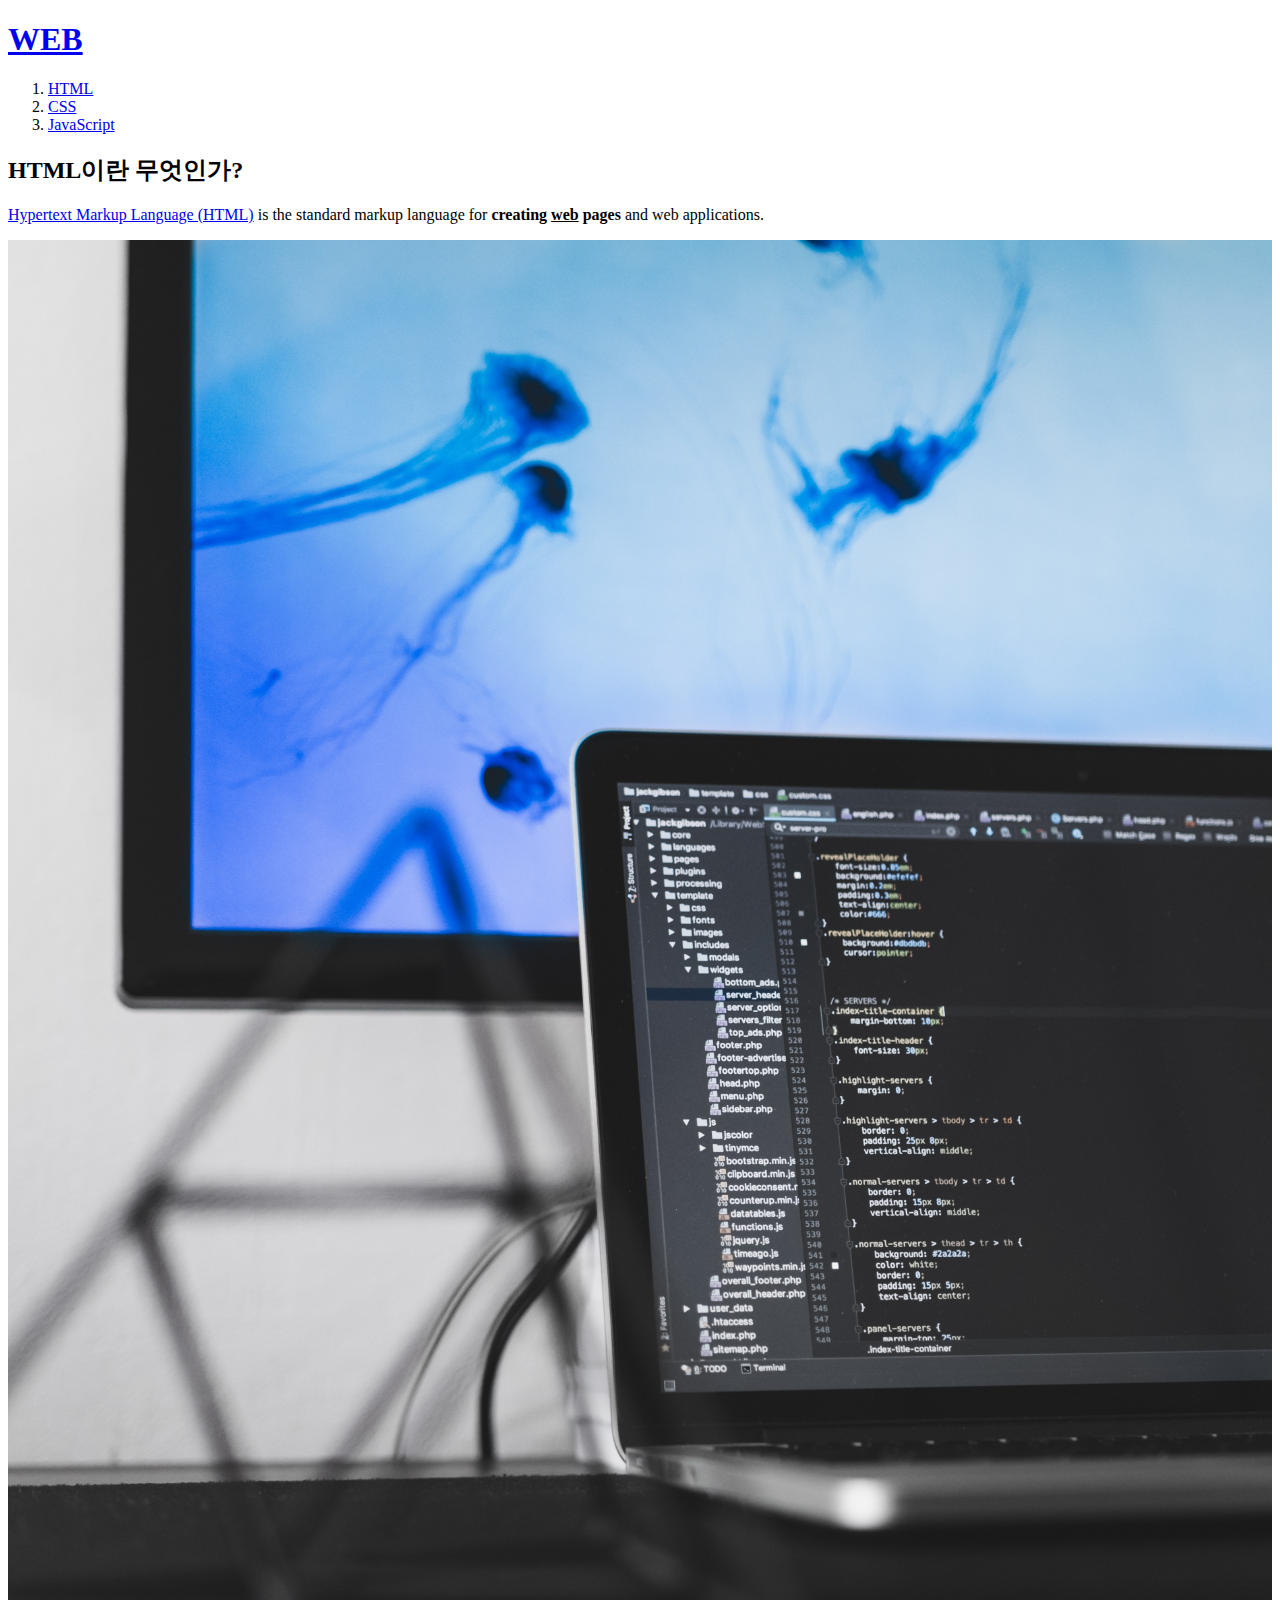
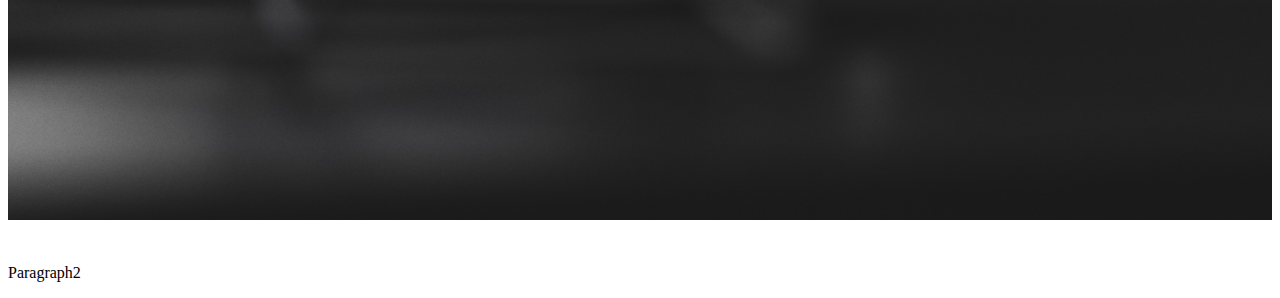
==== 1.html @ 05c6fa9f "first version" ====
<!doctype html>
<html>
<head>
  <title>WEB1 - html</title>
  <meta charset="utf-8">
</head>
<body>
  <h1><a href="index.html">WEB</a></h1>
  <ol>
    <li><a href="1.html">HTML</a></li>
    <li><a href="2.html">CSS</a></li>
    <li><a href="3.html">JavaScript</a></li>
  </ol>
  <h2>HTML이란 무엇인가?</h2>
  <p><a href="https://www.w3.org/TR/html51/" target="_blank" title="html5 specification">Hypertext Markup Language (HTML)</a> is the standard markup language for <strong>creating <u>web</u> pages</strong> and web applications.</p>
  <img src="coding.jpg" width="100%">
  <p style="margin-top:40px;">Paragraph2</p>
</body>
</html>
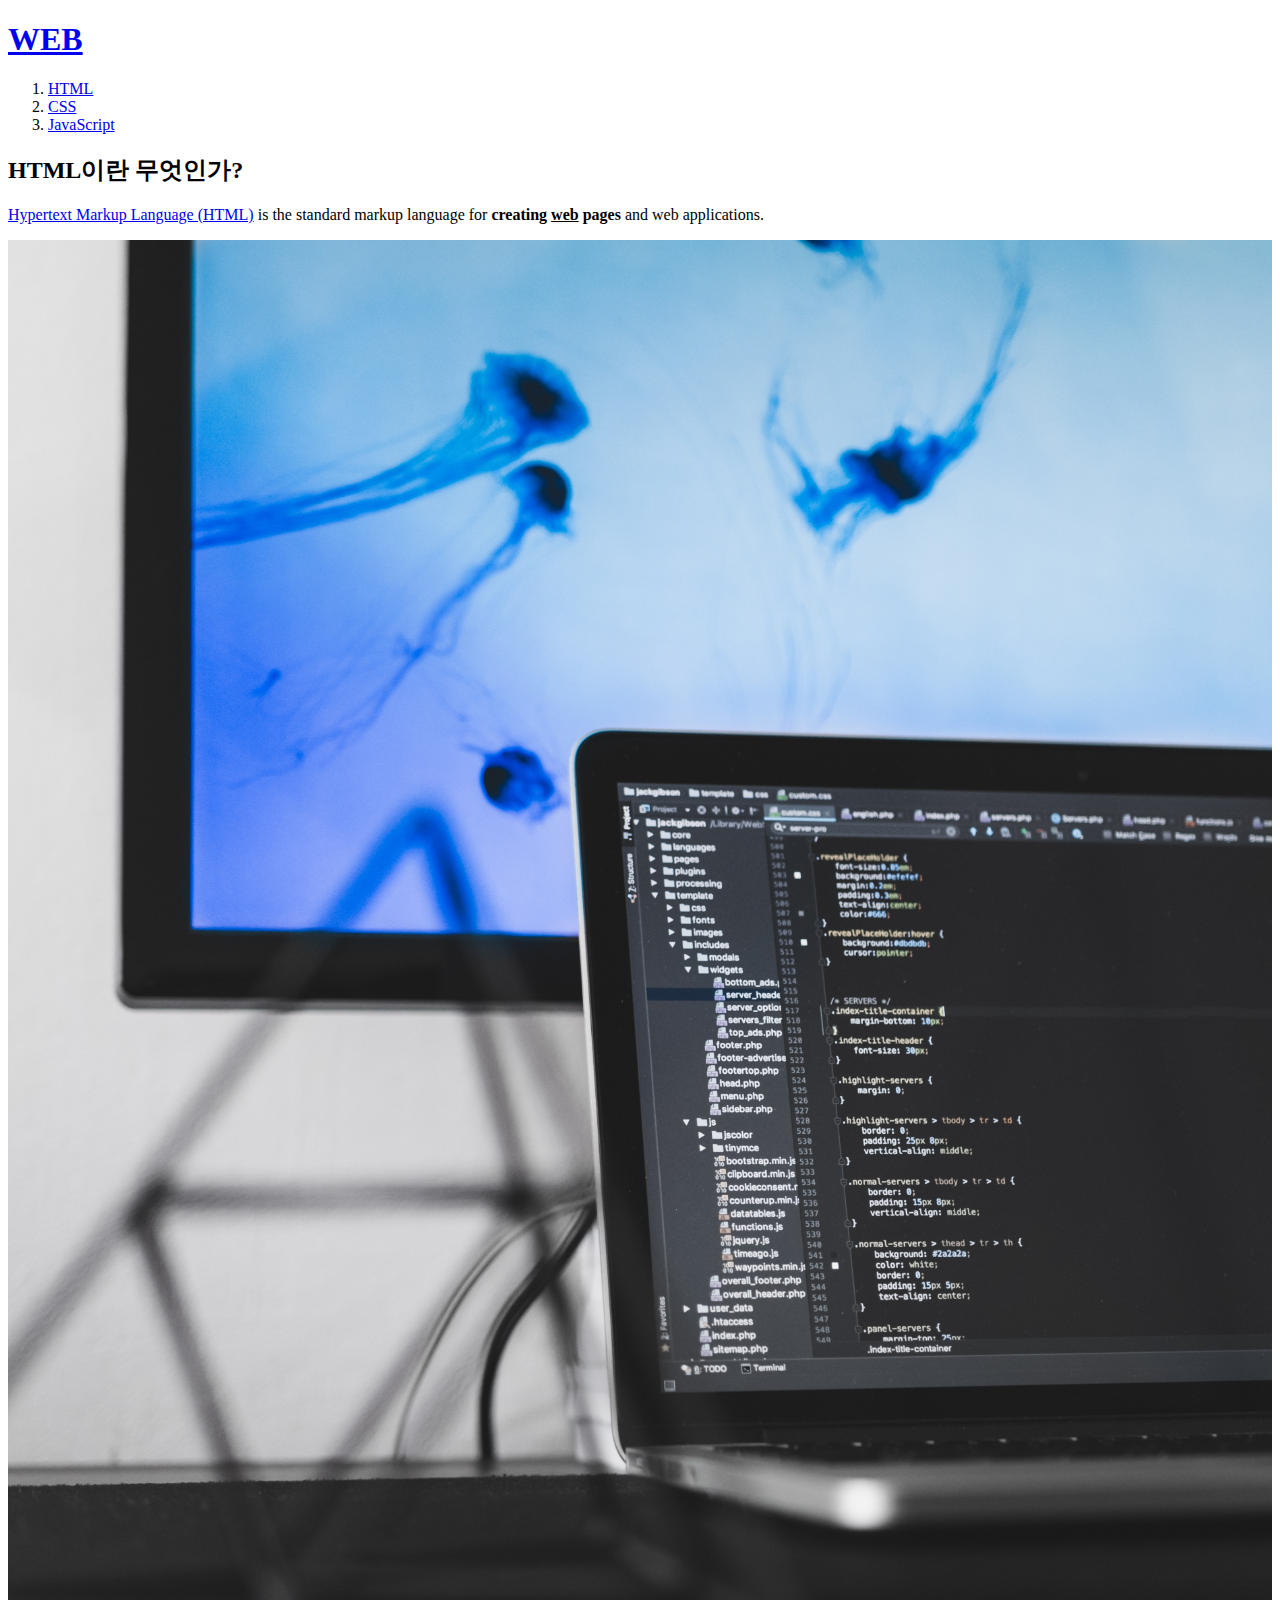
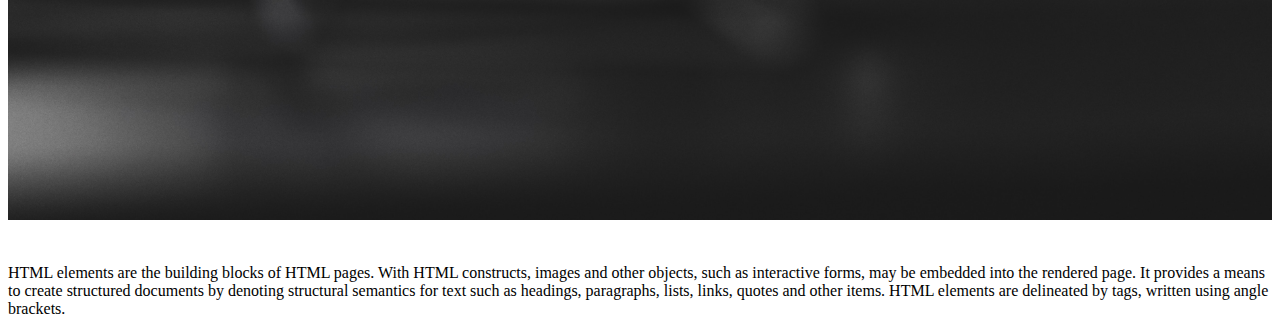
==== commit 05b838a8: "Add files via upload" ====
--- a/1.html
+++ b/1.html
@@ -1,7 +1,7 @@
 <!doctype html>
 <html>
 <head>
-  <title>WEB1 - html</title>
+  <title>WEB1 - HTML</title>
   <meta charset="utf-8">
 </head>
 <body>
@@ -14,6 +14,6 @@
   <h2>HTML이란 무엇인가?</h2>
   <p><a href="https://www.w3.org/TR/html51/" target="_blank" title="html5 specification">Hypertext Markup Language (HTML)</a> is the standard markup language for <strong>creating <u>web</u> pages</strong> and web applications.</p>
   <img src="coding.jpg" width="100%">
-  <p style="margin-top:40px;">Paragraph2</p>
+  <p style="margin-top:40px;">HTML elements are the building blocks of HTML pages. With HTML constructs, images and other objects, such as interactive forms, may be embedded into the rendered page. It provides a means to create structured documents by denoting structural semantics for text such as headings, paragraphs, lists, links, quotes and other items. HTML elements are delineated by tags, written using angle brackets.</p>
 </body>
 </html>
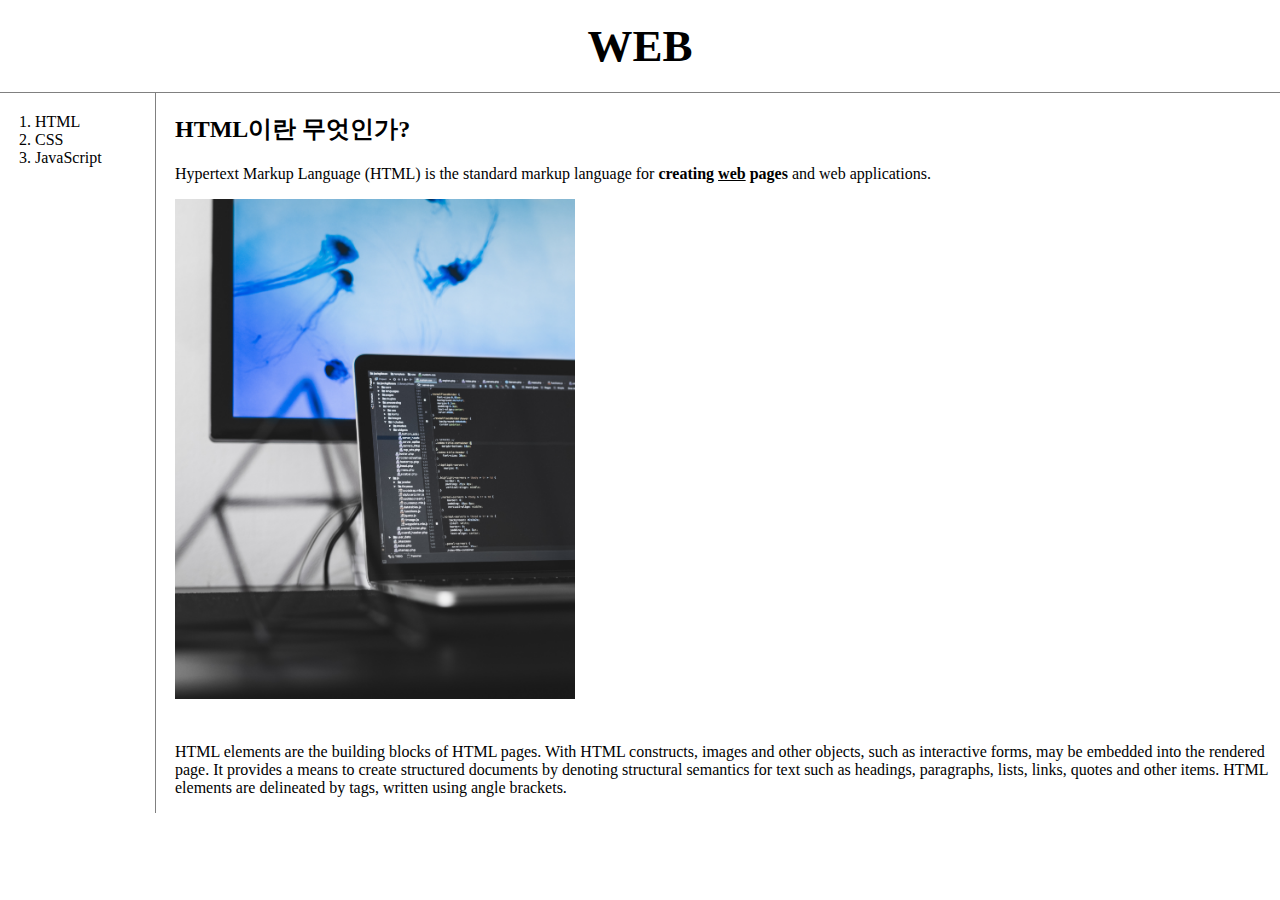
==== commit 249f67e0: "After CSS" ====
--- a/1.html
+++ b/1.html
@@ -1,19 +1,25 @@
 <!doctype html>
 <html>
-<head>
-  <title>WEB1 - HTML</title>
-  <meta charset="utf-8">
-</head>
-<body>
-  <h1><a href="index.html">WEB</a></h1>
-  <ol>
-    <li><a href="1.html">HTML</a></li>
-    <li><a href="2.html">CSS</a></li>
-    <li><a href="3.html">JavaScript</a></li>
-  </ol>
-  <h2>HTML이란 무엇인가?</h2>
-  <p><a href="https://www.w3.org/TR/html51/" target="_blank" title="html5 specification">Hypertext Markup Language (HTML)</a> is the standard markup language for <strong>creating <u>web</u> pages</strong> and web applications.</p>
-  <img src="coding.jpg" width="100%">
-  <p style="margin-top:40px;">HTML elements are the building blocks of HTML pages. With HTML constructs, images and other objects, such as interactive forms, may be embedded into the rendered page. It provides a means to create structured documents by denoting structural semantics for text such as headings, paragraphs, lists, links, quotes and other items. HTML elements are delineated by tags, written using angle brackets.</p>
-</body>
+  <head>
+    <title>WEB1 - HTML</title>
+    <meta charset="utf-8">
+    <link rel="stylesheet" href="style.css">
+  </head>
+  <body>
+    <h1><a href="index.html">WEB</a></h1>
+    <div id="grid">
+      <ol>
+        <li><a href="1.html" class="active">HTML</a></li>
+        <li><a href="2.html">CSS</a></li>
+        <li><a href="3.html">JavaScript</a></li>
+      </ol>
+      <div id="article">
+        <h2>HTML이란 무엇인가?</h2>
+        <p><a href="https://www.w3.org/TR/html51/" target="_blank" title="html5 specification">Hypertext Markup Language (HTML)</a> is the standard markup language for <strong>creating <u>web</u> pages</strong> and web applications.</p>
+        <img src="coding.jpg" width="400px">
+        <p style="margin-top:40px;">HTML elements are the building blocks of HTML pages. With HTML constructs, images and other objects, such as interactive forms, may be embedded into the rendered page. It provides a means to create structured documents by denoting structural semantics for text such as headings, paragraphs, lists, links, quotes and other items. HTML elements are delineated by tags, written using angle brackets.
+        </p>
+      </div>
+    </div>
+  </body>
 </html>
--- a/style.css
+++ b/style.css
@@ -0,0 +1,47 @@
+a {
+  color:black;
+  text-decoration:none;
+}
+h1 {
+  font-size:45px;
+  text-align:center;
+  border-bottom:1px solid gray;
+  margin:0;
+  padding:20px;
+}
+ol {
+  border-right:1px solid gray;
+  width:100px;
+  margin:0;
+  padding:20px;
+}
+body {
+  margin:0;
+}
+.saw {
+  color:gray;
+}
+#active {
+  color:red;
+}
+#grid {
+  display:grid;
+  grid-template-columns:150px 1fr;
+}
+#grid ol {
+  padding-left:35px;
+}
+#grid #article {
+  padding-left:25px;
+}
+@media(max-width:800px) {
+  h1 {
+    border-bottom:none;
+  }
+  ol {
+    border-right:none;
+  }
+  #grid {
+    display:block;
+  }
+}
